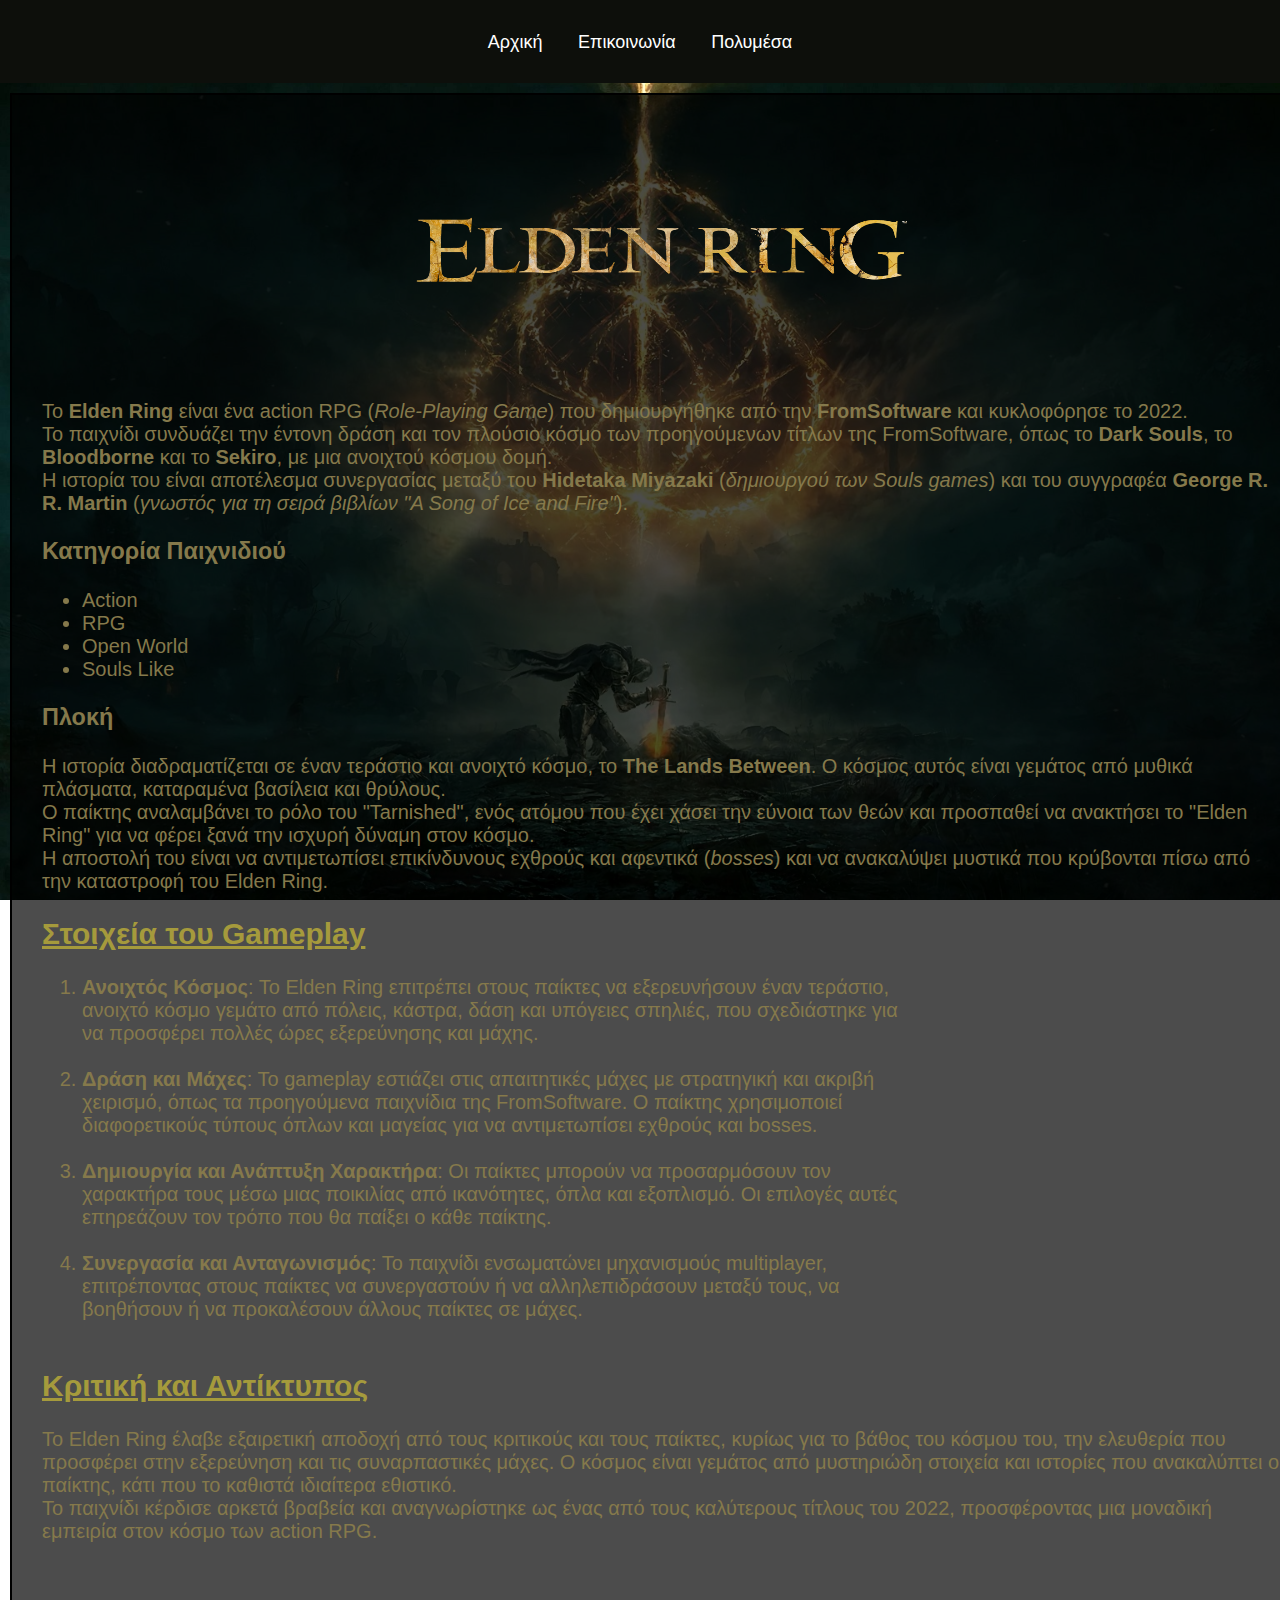
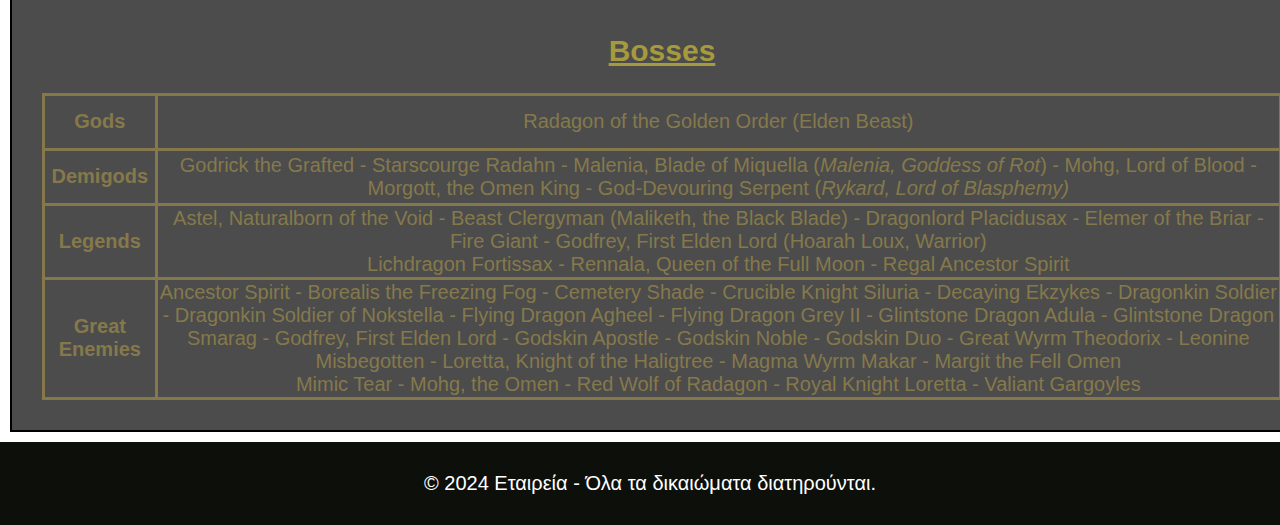
==== askisi-html/index.html @ ab3546a4 "Add files via upload" ====
<!DOCTYPE html>
<html lang="el">
<head>
    <meta charset="UTF-8">
    <meta name="viewport" content="width=device-width, initial-scale=1.0">
    <title>Αρχική Σελίδα</title>
    <link rel="stylesheet" href="style.css">
</head>
<body>

<header>
    <nav>
        <ul>
            <li><a href="index.html">Αρχική</a></li>
            <li><a href="contact.html">Επικοινωνία</a></li>
            <li><a href="multimedia.html">Πολυμέσα</a></li>
        </ul>
    </nav>
</header>

<div class="perigrama">
    <main>
        <section>
            <center><img src="./foto/logo.png" width="500" height="250" alt="Logo"></center>
            <p>Το <strong>Elden Ring</strong> είναι ένα action RPG (<em>Role-Playing Game</em>) που δημιουργήθηκε από την <strong>FromSoftware</strong> και κυκλοφόρησε το 2022.<br>
                Το παιχνίδι συνδυάζει την έντονη δράση και τον πλούσιο κόσμο των προηγούμενων τίτλων της FromSoftware, όπως το <strong>Dark Souls</strong>, το <strong>Bloodborne</strong> και το <strong>Sekiro</strong>, με μια ανοιχτού κόσμου δομή.<br>
                Η ιστορία του είναι αποτέλεσμα συνεργασίας μεταξύ του <strong>Hidetaka Miyazaki</strong> (<em>δημιουργού των Souls games</em>) και του συγγραφέα <strong>George R. R. Martin</strong> (<em>γνωστός για τη σειρά βιβλίων "A Song of Ice and Fire"</em>).</p>
            
            <h3>Κατηγορία Παιχνιδιού</h3>
            <ul>
                <li>Action</li>
                <li>RPG</li>
                <li>Open World</li>
                <li>Souls Like</li>
            </ul>
            
            <h3>Πλοκή</h3>
            <p>Η ιστορία διαδραματίζεται σε έναν τεράστιο και ανοιχτό κόσμο, το <strong>The Lands Between</strong>. Ο κόσμος αυτός είναι γεμάτος από μυθικά πλάσματα, καταραμένα βασίλεια και θρύλους.<br>
                Ο παίκτης αναλαμβάνει το ρόλο του "Tarnished", ενός ατόμου που έχει χάσει την εύνοια των θεών και προσπαθεί να ανακτήσει το "Elden Ring" για να φέρει ξανά την ισχυρή δύναμη στον κόσμο.<br>
                Η αποστολή του είναι να αντιμετωπίσει επικίνδυνους εχθρούς και αφεντικά (<em>bosses</em>) και να ανακαλύψει μυστικά που κρύβονται πίσω από την καταστροφή του Elden Ring.</p>
            
            <h2 class="ipogramisi">Στοιχεία του Gameplay</h2>
            <ol>
                <li><strong>Ανοιχτός Κόσμος</strong>: Το Elden Ring επιτρέπει στους παίκτες να εξερευνήσουν έναν τεράστιο,<br> ανοιχτό κόσμο γεμάτο από πόλεις, κάστρα, δάση και υπόγειες σπηλιές, που σχεδιάστηκε για<br> να προσφέρει πολλές ώρες εξερεύνησης και μάχης.</li><br>
                <li><strong>Δράση και Μάχες</strong>: Το gameplay εστιάζει στις απαιτητικές μάχες με στρατηγική και ακριβή<br> χειρισμό, όπως τα προηγούμενα παιχνίδια της FromSoftware. Ο παίκτης χρησιμοποιεί<br> διαφορετικούς τύπους όπλων και μαγείας για να αντιμετωπίσει εχθρούς και bosses.</li><br>
                <li><strong>Δημιουργία και Ανάπτυξη Χαρακτήρα</strong>: Οι παίκτες μπορούν να προσαρμόσουν τον<br> χαρακτήρα τους μέσω μιας ποικιλίας από ικανότητες, όπλα και εξοπλισμό. Οι επιλογές αυτές<br> επηρεάζουν τον τρόπο που θα παίξει ο κάθε παίκτης.</li><br>
                <li><strong>Συνεργασία και Ανταγωνισμός</strong>: Το παιχνίδι ενσωματώνει μηχανισμούς multiplayer,<br> επιτρέποντας στους παίκτες να συνεργαστούν ή να αλληλεπιδράσουν μεταξύ τους, να<br> βοηθήσουν ή να προκαλέσουν άλλους παίκτες σε μάχες.</li><br>
            </ol>
            
            <h2 class="ipogramisi">Κριτική και Αντίκτυπος</h2>
            <p>Το Elden Ring έλαβε εξαιρετική αποδοχή από τους κριτικούς και τους παίκτες, κυρίως για το βάθος του κόσμου του, την ελευθερία που προσφέρει στην εξερεύνηση και τις συναρπαστικές μάχες. Ο κόσμος είναι γεμάτος από μυστηριώδη στοιχεία και ιστορίες που ανακαλύπτει ο παίκτης, κάτι που το καθιστά ιδιαίτερα εθιστικό.<br>
                Το παιχνίδι κέρδισε αρκετά βραβεία και αναγνωρίστηκε ως ένας από τους καλύτερους τίτλους του 2022, προσφέροντας μια μοναδική εμπειρία στον κόσμο των action RPG.</p>
            <br><br>
            
            <h2 class="ipogramisi"><center>Bosses</center></h2>
            
            <table class="pinakas">
                <tr>
                    <th>Gods</th>
                    <td>Radagon of the Golden Order (Elden Beast)</td>
                </tr>
                <tr>
                    <th>Demigods</th>
                    <td>Godrick the Grafted - Starscourge Radahn - Malenia, Blade of Miquella (<em>Malenia, Goddess of Rot</em>) - Mohg, Lord of Blood - Morgott, the Omen King - God-Devouring Serpent (<em>Rykard, Lord of Blasphemy)</td>
                </tr>
                <tr>
                    <th>Legends</th>
                    <td>Astel, Naturalborn of the Void - Beast Clergyman (Maliketh, the Black Blade) - Dragonlord Placidusax - Elemer of the Briar - Fire Giant - Godfrey, First Elden Lord (Hoarah Loux, Warrior)<br>Lichdragon Fortissax - Rennala, Queen of the Full Moon - Regal Ancestor Spirit</td>
                </tr>
                <tr>
                    <th>Great Enemies</th>
                    <td>Ancestor Spirit - Borealis the Freezing Fog - Cemetery Shade - Crucible Knight Siluria - Decaying Ekzykes - Dragonkin Soldier - Dragonkin Soldier of Nokstella - Flying Dragon Agheel - Flying Dragon Grey II - Glintstone Dragon Adula - Glintstone Dragon Smarag - Godfrey, First Elden Lord - Godskin Apostle - Godskin Noble - Godskin Duo - Great Wyrm Theodorix - Leonine Misbegotten - Loretta, Knight of the Haligtree - Magma Wyrm Makar - Margit the Fell Omen<br>Mimic Tear - Mohg, the Omen - Red Wolf of Radagon - Royal Knight Loretta - Valiant Gargoyles</td>
                </tr>
            </table>
        </section>
    </main>
</div>

<footer>
    <p>&copy; 2024 Εταιρεία - Όλα τα δικαιώματα διατηρούνται.</p>
</footer>

</body>
</html>
---- askisi-html/style.css ----
body {
    background-image: url('./foto/elden.jpg');
    background-attachment: fixed;
    background-size: cover;
    background-position: center center;
    color: rgb(133, 121, 75);
    font-family: Arial, sans-serif;
    font-size: 20px;
    margin: 0;
    padding: 0;
}

header {
    background-color: rgb(13, 15, 11);
    color: white;
    padding: 10px 0;
}

header nav ul {
    list-style-type: none;
    padding: 0;
    text-align: center;
}

header nav ul li {
    display: inline;
    margin: 0 15px;
}

header nav ul li a {
    color: white;
    text-decoration: none;
    font-size: 18px;
}

footer {
    background-color: rgb(13, 15, 11);
    color: white;
    text-align: center;
    padding: 10px;
    bottom: 0;
    width: 100%;
}

main {
    padding: 20px;
}

form {
    max-width: 600px;
    margin: 0 auto;
}

form label {
    display: block;
    margin: 10px 0;
}

form input,
form textarea {
    width: 100%;
    padding: 10px;
    margin-bottom: 10px;
    border: 2px solid #fa0606;
    background-color: #000000;
    color: #fffbfb;
}

form button {
    padding: 10px 20px;
    background-color: rgb(133, 121, 75);
    color: white;
    border: none;
    cursor: pointer;
}

form button:hover {
    background-color: red;
}

.pinakas,
.pinakas th,
.pinakas td {
    border: 3px solid rgb(133, 121, 75);
    border-collapse: collapse;
    text-align: center;
    height: 50px;
}

.perigrama {
    border-collapse: collapse;
    width: 100%;
    padding: 10px;
    margin: 10px;
    border: 2px solid rgba(0, 0, 0, 1);
    background-color: rgba(0, 0, 0, 0.7);
}

.ipogramisi {
    text-decoration: underline;
    color: rgb(165, 154, 60);
}

.ikones {
    width: 720px;
    height: 480px;
}

.koumpaki {
    content: '';
    width: 20px;
    height: 20px;
    border: 2px solid rgb(133, 121, 75);
    border-radius: 50%;
    display: inline-block;
    vertical-align: middle;
    margin-right: 10px;
    background-color: white;
}
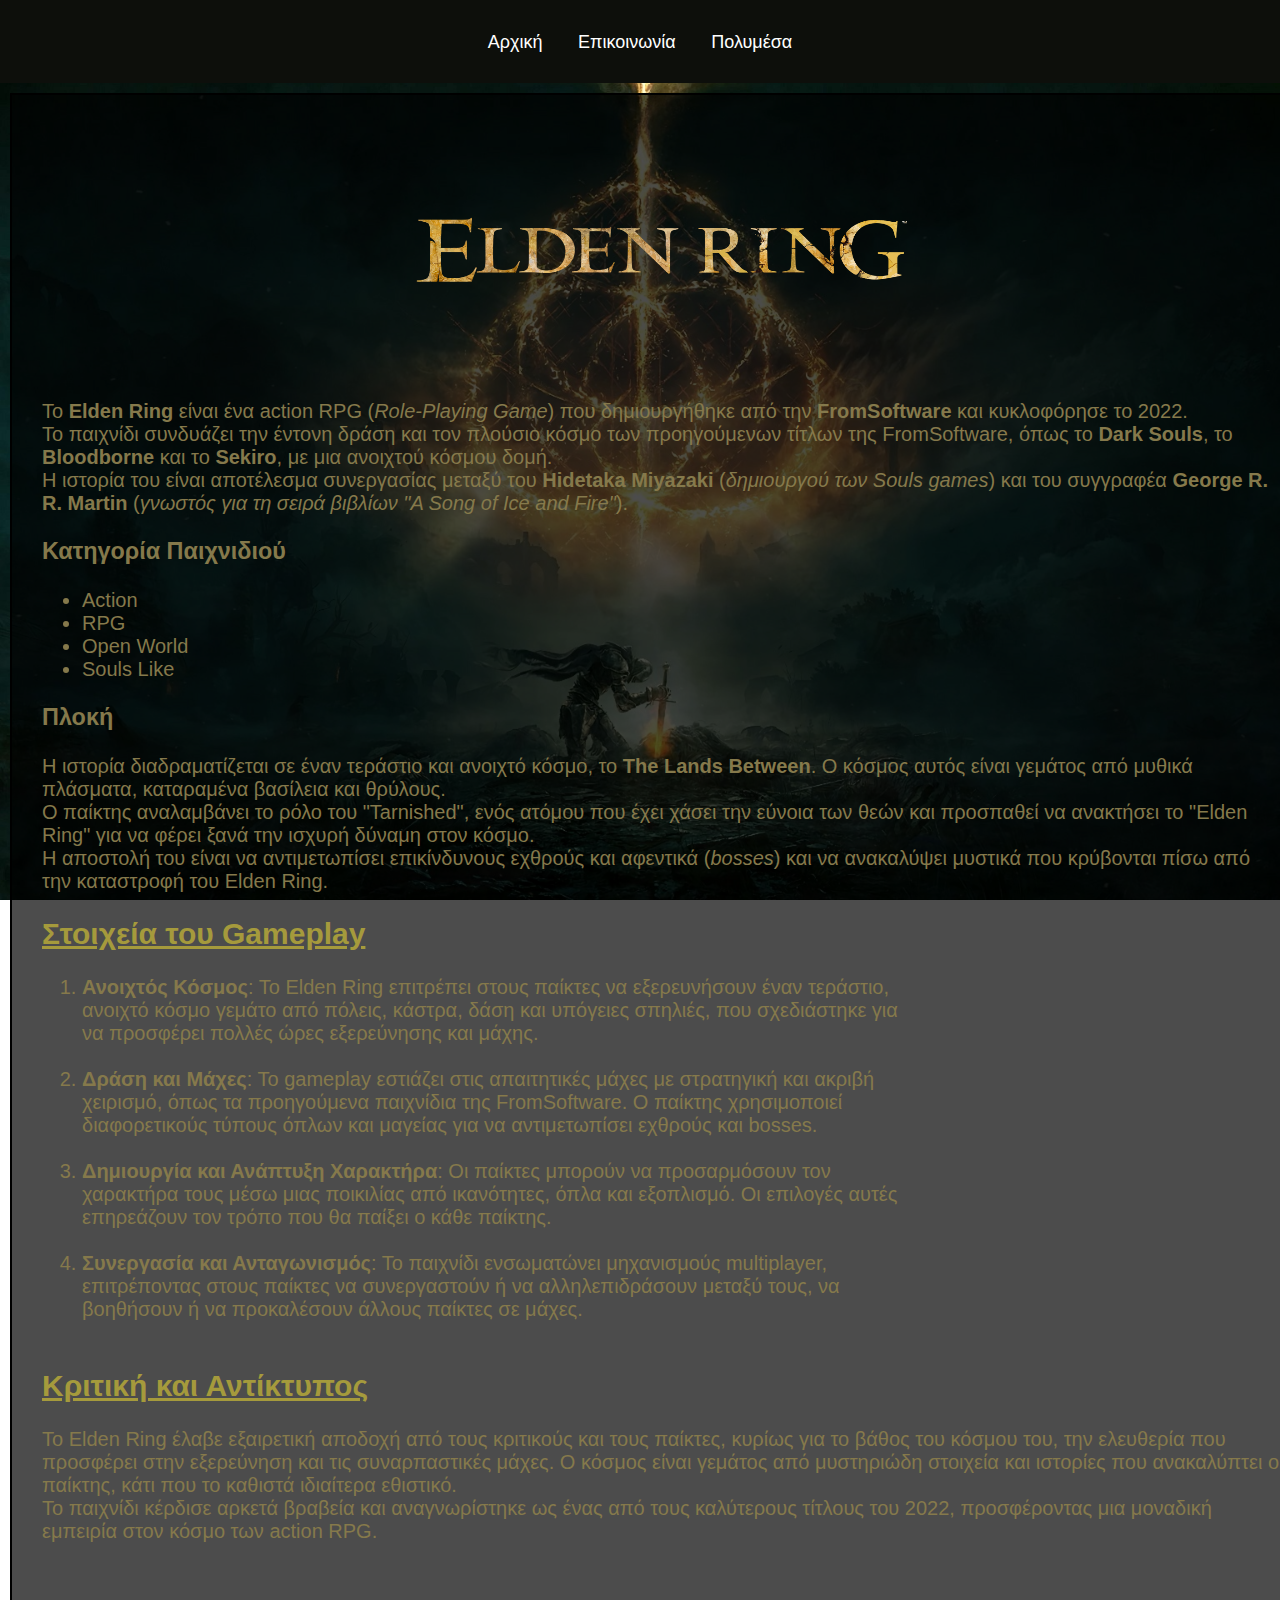
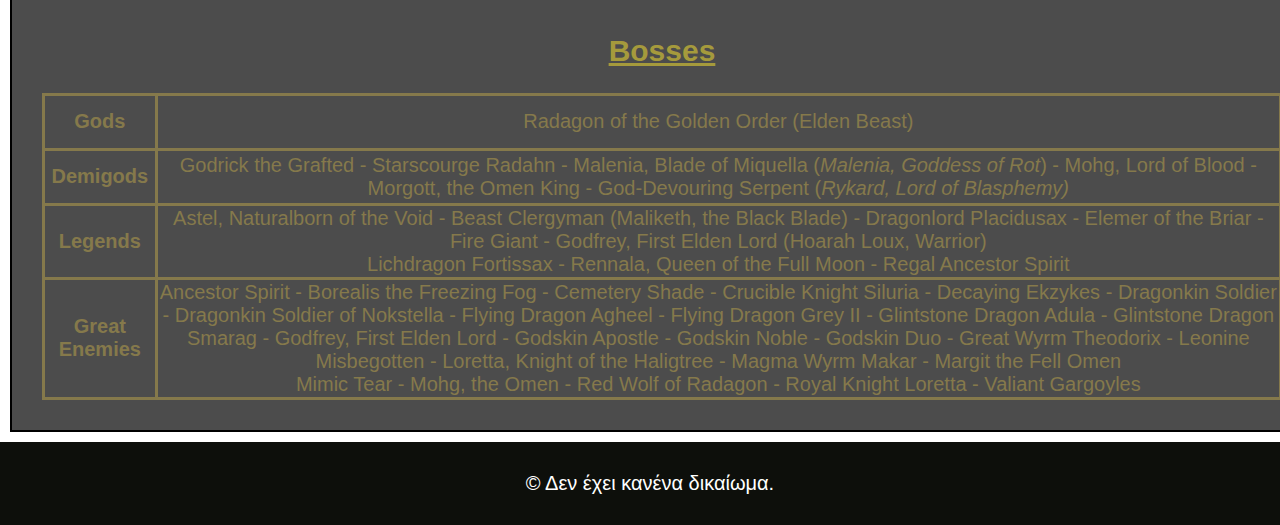
==== commit 5089a9bb: "Add files via upload" ====
--- a/askisi-html/index.html
+++ b/askisi-html/index.html
@@ -77,7 +77,7 @@
 </div>
 
 <footer>
-    <p>&copy; 2024 Εταιρεία - Όλα τα δικαιώματα διατηρούνται.</p>
+    <p>&copy; Δεν έχει κανένα δικαίωμα.</p>
 </footer>
 
 </body>
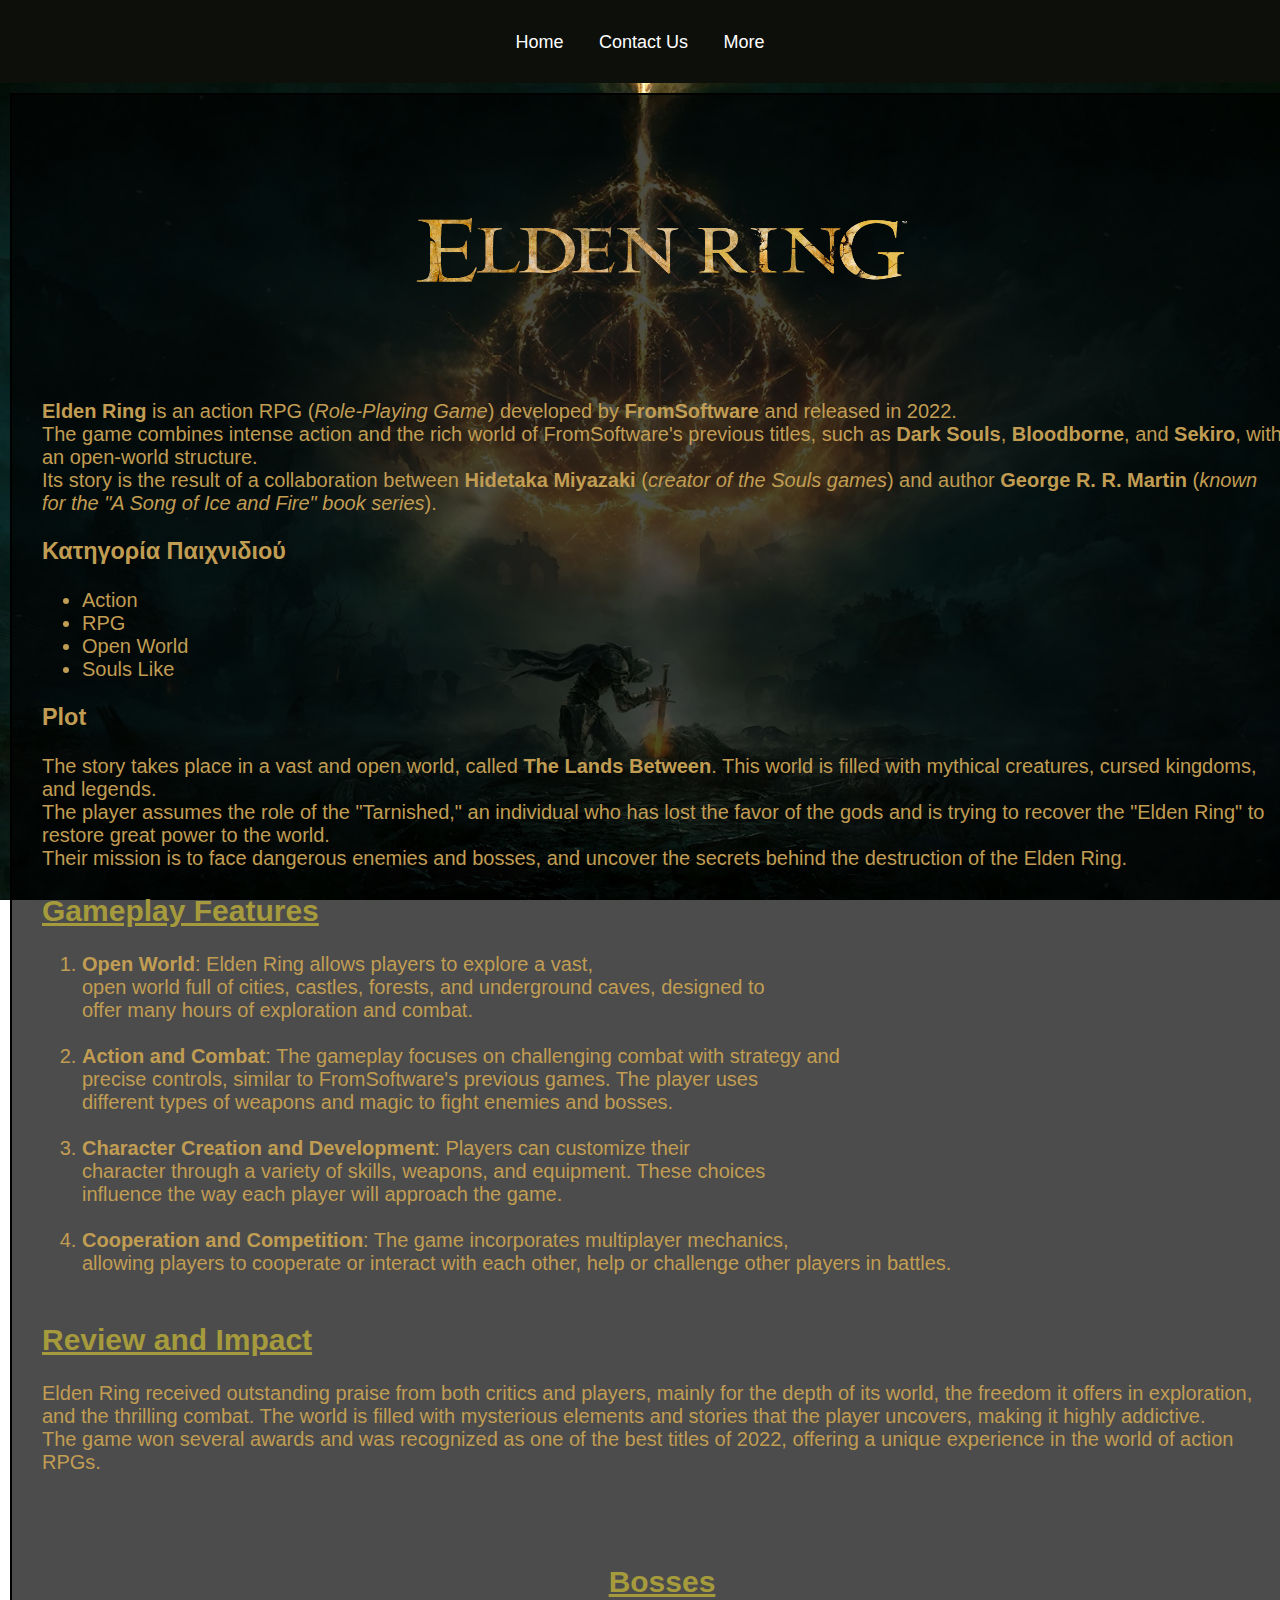
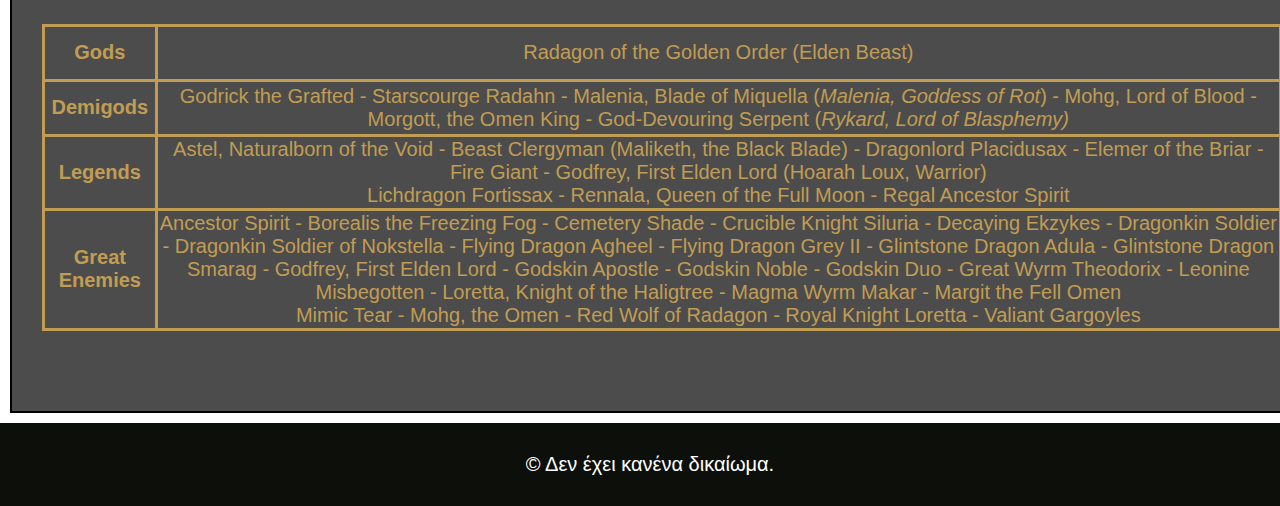
==== commit d01c7567: "Add files via upload" ====
--- a/askisi-html/index.html
+++ b/askisi-html/index.html
@@ -1,84 +1,128 @@
 <!DOCTYPE html>
 <html lang="el">
+
 <head>
     <meta charset="UTF-8">
     <meta name="viewport" content="width=device-width, initial-scale=1.0">
     <title>Αρχική Σελίδα</title>
     <link rel="stylesheet" href="style.css">
+    <link rel="icon" href="./foto/icon.png" type="image/png">
+    <title>Elden ring</title>
 </head>
+
 <body>
 
-<header>
-    <nav>
-        <ul>
-            <li><a href="index.html">Αρχική</a></li>
-            <li><a href="contact.html">Επικοινωνία</a></li>
-            <li><a href="multimedia.html">Πολυμέσα</a></li>
-        </ul>
-    </nav>
-</header>
+    <header>
+        <nav>
+            <ul>
+                <li><a href="index.html">Home</a></li>
+                <li><a href="contact.html">Contact Us</a></li>
+                <li><a href="multimedia.html">More</a></li>
+            </ul>
+        </nav>
+    </header>
 
-<div class="perigrama">
-    <main>
-        <section>
-            <center><img src="./foto/logo.png" width="500" height="250" alt="Logo"></center>
-            <p>Το <strong>Elden Ring</strong> είναι ένα action RPG (<em>Role-Playing Game</em>) που δημιουργήθηκε από την <strong>FromSoftware</strong> και κυκλοφόρησε το 2022.<br>
-                Το παιχνίδι συνδυάζει την έντονη δράση και τον πλούσιο κόσμο των προηγούμενων τίτλων της FromSoftware, όπως το <strong>Dark Souls</strong>, το <strong>Bloodborne</strong> και το <strong>Sekiro</strong>, με μια ανοιχτού κόσμου δομή.<br>
-                Η ιστορία του είναι αποτέλεσμα συνεργασίας μεταξύ του <strong>Hidetaka Miyazaki</strong> (<em>δημιουργού των Souls games</em>) και του συγγραφέα <strong>George R. R. Martin</strong> (<em>γνωστός για τη σειρά βιβλίων "A Song of Ice and Fire"</em>).</p>
-            
-            <h3>Κατηγορία Παιχνιδιού</h3>
-            <ul>
-                <li>Action</li>
-                <li>RPG</li>
-                <li>Open World</li>
-                <li>Souls Like</li>
-            </ul>
-            
-            <h3>Πλοκή</h3>
-            <p>Η ιστορία διαδραματίζεται σε έναν τεράστιο και ανοιχτό κόσμο, το <strong>The Lands Between</strong>. Ο κόσμος αυτός είναι γεμάτος από μυθικά πλάσματα, καταραμένα βασίλεια και θρύλους.<br>
-                Ο παίκτης αναλαμβάνει το ρόλο του "Tarnished", ενός ατόμου που έχει χάσει την εύνοια των θεών και προσπαθεί να ανακτήσει το "Elden Ring" για να φέρει ξανά την ισχυρή δύναμη στον κόσμο.<br>
-                Η αποστολή του είναι να αντιμετωπίσει επικίνδυνους εχθρούς και αφεντικά (<em>bosses</em>) και να ανακαλύψει μυστικά που κρύβονται πίσω από την καταστροφή του Elden Ring.</p>
-            
-            <h2 class="ipogramisi">Στοιχεία του Gameplay</h2>
-            <ol>
-                <li><strong>Ανοιχτός Κόσμος</strong>: Το Elden Ring επιτρέπει στους παίκτες να εξερευνήσουν έναν τεράστιο,<br> ανοιχτό κόσμο γεμάτο από πόλεις, κάστρα, δάση και υπόγειες σπηλιές, που σχεδιάστηκε για<br> να προσφέρει πολλές ώρες εξερεύνησης και μάχης.</li><br>
-                <li><strong>Δράση και Μάχες</strong>: Το gameplay εστιάζει στις απαιτητικές μάχες με στρατηγική και ακριβή<br> χειρισμό, όπως τα προηγούμενα παιχνίδια της FromSoftware. Ο παίκτης χρησιμοποιεί<br> διαφορετικούς τύπους όπλων και μαγείας για να αντιμετωπίσει εχθρούς και bosses.</li><br>
-                <li><strong>Δημιουργία και Ανάπτυξη Χαρακτήρα</strong>: Οι παίκτες μπορούν να προσαρμόσουν τον<br> χαρακτήρα τους μέσω μιας ποικιλίας από ικανότητες, όπλα και εξοπλισμό. Οι επιλογές αυτές<br> επηρεάζουν τον τρόπο που θα παίξει ο κάθε παίκτης.</li><br>
-                <li><strong>Συνεργασία και Ανταγωνισμός</strong>: Το παιχνίδι ενσωματώνει μηχανισμούς multiplayer,<br> επιτρέποντας στους παίκτες να συνεργαστούν ή να αλληλεπιδράσουν μεταξύ τους, να<br> βοηθήσουν ή να προκαλέσουν άλλους παίκτες σε μάχες.</li><br>
-            </ol>
-            
-            <h2 class="ipogramisi">Κριτική και Αντίκτυπος</h2>
-            <p>Το Elden Ring έλαβε εξαιρετική αποδοχή από τους κριτικούς και τους παίκτες, κυρίως για το βάθος του κόσμου του, την ελευθερία που προσφέρει στην εξερεύνηση και τις συναρπαστικές μάχες. Ο κόσμος είναι γεμάτος από μυστηριώδη στοιχεία και ιστορίες που ανακαλύπτει ο παίκτης, κάτι που το καθιστά ιδιαίτερα εθιστικό.<br>
-                Το παιχνίδι κέρδισε αρκετά βραβεία και αναγνωρίστηκε ως ένας από τους καλύτερους τίτλους του 2022, προσφέροντας μια μοναδική εμπειρία στον κόσμο των action RPG.</p>
-            <br><br>
-            
-            <h2 class="ipogramisi"><center>Bosses</center></h2>
-            
-            <table class="pinakas">
-                <tr>
-                    <th>Gods</th>
-                    <td>Radagon of the Golden Order (Elden Beast)</td>
-                </tr>
-                <tr>
-                    <th>Demigods</th>
-                    <td>Godrick the Grafted - Starscourge Radahn - Malenia, Blade of Miquella (<em>Malenia, Goddess of Rot</em>) - Mohg, Lord of Blood - Morgott, the Omen King - God-Devouring Serpent (<em>Rykard, Lord of Blasphemy)</td>
-                </tr>
-                <tr>
-                    <th>Legends</th>
-                    <td>Astel, Naturalborn of the Void - Beast Clergyman (Maliketh, the Black Blade) - Dragonlord Placidusax - Elemer of the Briar - Fire Giant - Godfrey, First Elden Lord (Hoarah Loux, Warrior)<br>Lichdragon Fortissax - Rennala, Queen of the Full Moon - Regal Ancestor Spirit</td>
-                </tr>
-                <tr>
-                    <th>Great Enemies</th>
-                    <td>Ancestor Spirit - Borealis the Freezing Fog - Cemetery Shade - Crucible Knight Siluria - Decaying Ekzykes - Dragonkin Soldier - Dragonkin Soldier of Nokstella - Flying Dragon Agheel - Flying Dragon Grey II - Glintstone Dragon Adula - Glintstone Dragon Smarag - Godfrey, First Elden Lord - Godskin Apostle - Godskin Noble - Godskin Duo - Great Wyrm Theodorix - Leonine Misbegotten - Loretta, Knight of the Haligtree - Magma Wyrm Makar - Margit the Fell Omen<br>Mimic Tear - Mohg, the Omen - Red Wolf of Radagon - Royal Knight Loretta - Valiant Gargoyles</td>
-                </tr>
-            </table>
-        </section>
-    </main>
-</div>
+    <div class="perigrama">
+        <main>
+            <section>
+                <center><img src="./foto/logo.png" width="500" height="250" alt="Logo"></center>
 
-<footer>
-    <p>&copy; Δεν έχει κανένα δικαίωμα.</p>
-</footer>
+                <p><strong>Elden Ring</strong> is an action RPG (<em>Role-Playing Game</em>) developed by
+                    <strong>FromSoftware</strong> and released in 2022.<br>
+                    The game combines intense action and the rich world of FromSoftware's previous titles, such as
+                    <strong>Dark Souls</strong>, <strong>Bloodborne</strong>, and <strong>Sekiro</strong>, with an
+                    open-world structure.<br>
+                    Its story is the result of a collaboration between <strong>Hidetaka Miyazaki</strong> (<em>creator
+                        of the Souls games</em>) and author <strong>George R. R. Martin</strong> (<em>known for the "A
+                        Song of Ice and Fire" book series</em>).
+                </p>
+                <h3>Κατηγορία Παιχνιδιού</h3>
+                <ul>
+                    <li>Action</li>
+                    <li>RPG</li>
+                    <li>Open World</li>
+                    <li>Souls Like</li>
+                </ul>
+
+
+
+                <h3>Plot</h3>
+                <p>The story takes place in a vast and open world, called <strong>The Lands Between</strong>.
+                    This world is filled with mythical creatures, cursed kingdoms, and legends.<br>
+                    The player assumes the role of the "Tarnished," an individual who has lost the favor of the gods and
+                    is trying to recover the "Elden Ring" to restore great power to the world.<br>
+                    Their mission is to face dangerous enemies and bosses, and uncover the secrets behind the
+                    destruction of the Elden Ring.</p>
+
+
+
+                <h2 class="ipogramisi">Gameplay Features</h2>
+                <ol>
+                    <li><strong>Open World</strong>: Elden Ring allows players to explore a vast, <br> open world full
+                        of cities, castles, forests, and underground caves, designed to <br> offer many hours of
+                        exploration and combat.</li><br>
+                    <li><strong>Action and Combat</strong>: The gameplay focuses on challenging combat with strategy and
+                        <br> precise controls, similar to FromSoftware's previous games. The player uses <br> different
+                        types of weapons and magic to fight enemies and bosses.</li><br>
+                    <li><strong>Character Creation and Development</strong>: Players can customize their <br> character
+                        through a variety of skills, weapons, and equipment. These choices <br> influence the way each
+                        player will approach the game.</li><br>
+                    <li><strong>Cooperation and Competition</strong>: The game incorporates multiplayer mechanics, <br>
+                        allowing players to cooperate or interact with each other, help or challenge other players in
+                        battles.</li><br>
+                </ol>
+
+
+
+                <h2 class="ipogramisi">Review and Impact</h2>
+                <p>Elden Ring received outstanding praise from both critics and players, mainly for the depth of its
+                    world, the freedom it offers in exploration, and the thrilling combat. The world is filled with
+                    mysterious elements and stories that the player uncovers, making it highly addictive.<br>
+                    The game won several awards and was recognized as one of the best titles of 2022, offering a unique
+                    experience in the world of action RPGs.</p>
+                <br><br>
+
+                <h2 class="ipogramisi">
+                    <center>Bosses</center>
+                </h2>
+
+                <table class="pinakas">
+                    <tr>
+                        <th>Gods</th>
+                        <td>Radagon of the Golden Order (Elden Beast)</td>
+                    </tr>
+                    <tr>
+                        <th>Demigods</th>
+                        <td>Godrick the Grafted - Starscourge Radahn - Malenia, Blade of Miquella (<em>Malenia, Goddess
+                                of Rot</em>) - Mohg, Lord of Blood - Morgott, the Omen King - God-Devouring Serpent
+                            (<em>Rykard, Lord of Blasphemy)</td>
+                    </tr>
+                    <tr>
+                        <th>Legends</th>
+                        <td>Astel, Naturalborn of the Void - Beast Clergyman (Maliketh, the Black Blade) - Dragonlord
+                            Placidusax - Elemer of the Briar - Fire Giant - Godfrey, First Elden Lord (Hoarah Loux,
+                            Warrior)<br>Lichdragon Fortissax - Rennala, Queen of the Full Moon - Regal Ancestor Spirit
+                        </td>
+                    </tr>
+                    <tr>
+                        <th>Great Enemies</th>
+                        <td>Ancestor Spirit - Borealis the Freezing Fog - Cemetery Shade - Crucible Knight Siluria -
+                            Decaying Ekzykes - Dragonkin Soldier - Dragonkin Soldier of Nokstella - Flying Dragon Agheel
+                            - Flying Dragon Grey II - Glintstone Dragon Adula - Glintstone Dragon Smarag - Godfrey,
+                            First Elden Lord - Godskin Apostle - Godskin Noble - Godskin Duo - Great Wyrm Theodorix -
+                            Leonine Misbegotten - Loretta, Knight of the Haligtree - Magma Wyrm Makar - Margit the Fell
+                            Omen<br>Mimic Tear - Mohg, the Omen - Red Wolf of Radagon - Royal Knight Loretta - Valiant
+                            Gargoyles</td>
+                    </tr>
+                </table>
+            </section>
+        </main>
+    </div>
+
+    <footer>
+        <p>&copy; Δεν έχει κανένα δικαίωμα.</p>
+    </footer>
 
 </body>
-</html>
+
+</html>--- a/askisi-html/style.css
+++ b/askisi-html/style.css
@@ -3,7 +3,7 @@
     background-attachment: fixed;
     background-size: cover;
     background-position: center center;
-    color: rgb(133, 121, 75);
+    color: #c19d53;
     font-family: Arial, sans-serif;
     font-size: 20px;
     margin: 0;
@@ -67,11 +67,13 @@
 }
 
 form button {
-    padding: 10px 20px;
+    padding: 20px 40px;
     background-color: rgb(133, 121, 75);
     color: white;
     border: none;
     cursor: pointer;
+    font-size: 20px;
+
 }
 
 form button:hover {
@@ -81,7 +83,7 @@
 .pinakas,
 .pinakas th,
 .pinakas td {
-    border: 3px solid rgb(133, 121, 75);
+    border: 3px solid #c19d53;
     border-collapse: collapse;
     text-align: center;
     height: 50px;
@@ -94,6 +96,7 @@
     margin: 10px;
     border: 2px solid rgba(0, 0, 0, 1);
     background-color: rgba(0, 0, 0, 0.7);
+    padding-bottom: 60px;
 }
 
 .ipogramisi {
@@ -101,10 +104,6 @@
     color: rgb(165, 154, 60);
 }
 
-.ikones {
-    width: 720px;
-    height: 480px;
-}
 
 .koumpaki {
     content: '';
@@ -118,4 +117,47 @@
     background-color: white;
 }
 
+#fotografies {
+    display: grid;
 
+    grid-template-columns: 1fr 1fr; 
+    grid-template-rows: auto auto auto; 
+    
+}
+
+.gridelement {
+    width: 100%;
+    height: 100%;
+    color: white;
+    
+}
+
+
+
+
+
+.temp-grid{
+    display: grid;
+    grid-template: 350px 350px 350px / 1fr 1fr;
+}
+
+
+#hide{
+    visibility: hidden;
+}
+#ikona1, #ikona3{
+    display: flex;
+    justify-content: center; /* Centers horizontally */
+    align-items: center;
+}
+.titloi{
+    background-color: #c19d53;
+    padding: 10px;
+    width:600px;    
+
+}
+#titlos2{
+    background-color: #c19d53;
+    padding: 10px;
+    width:800px;
+}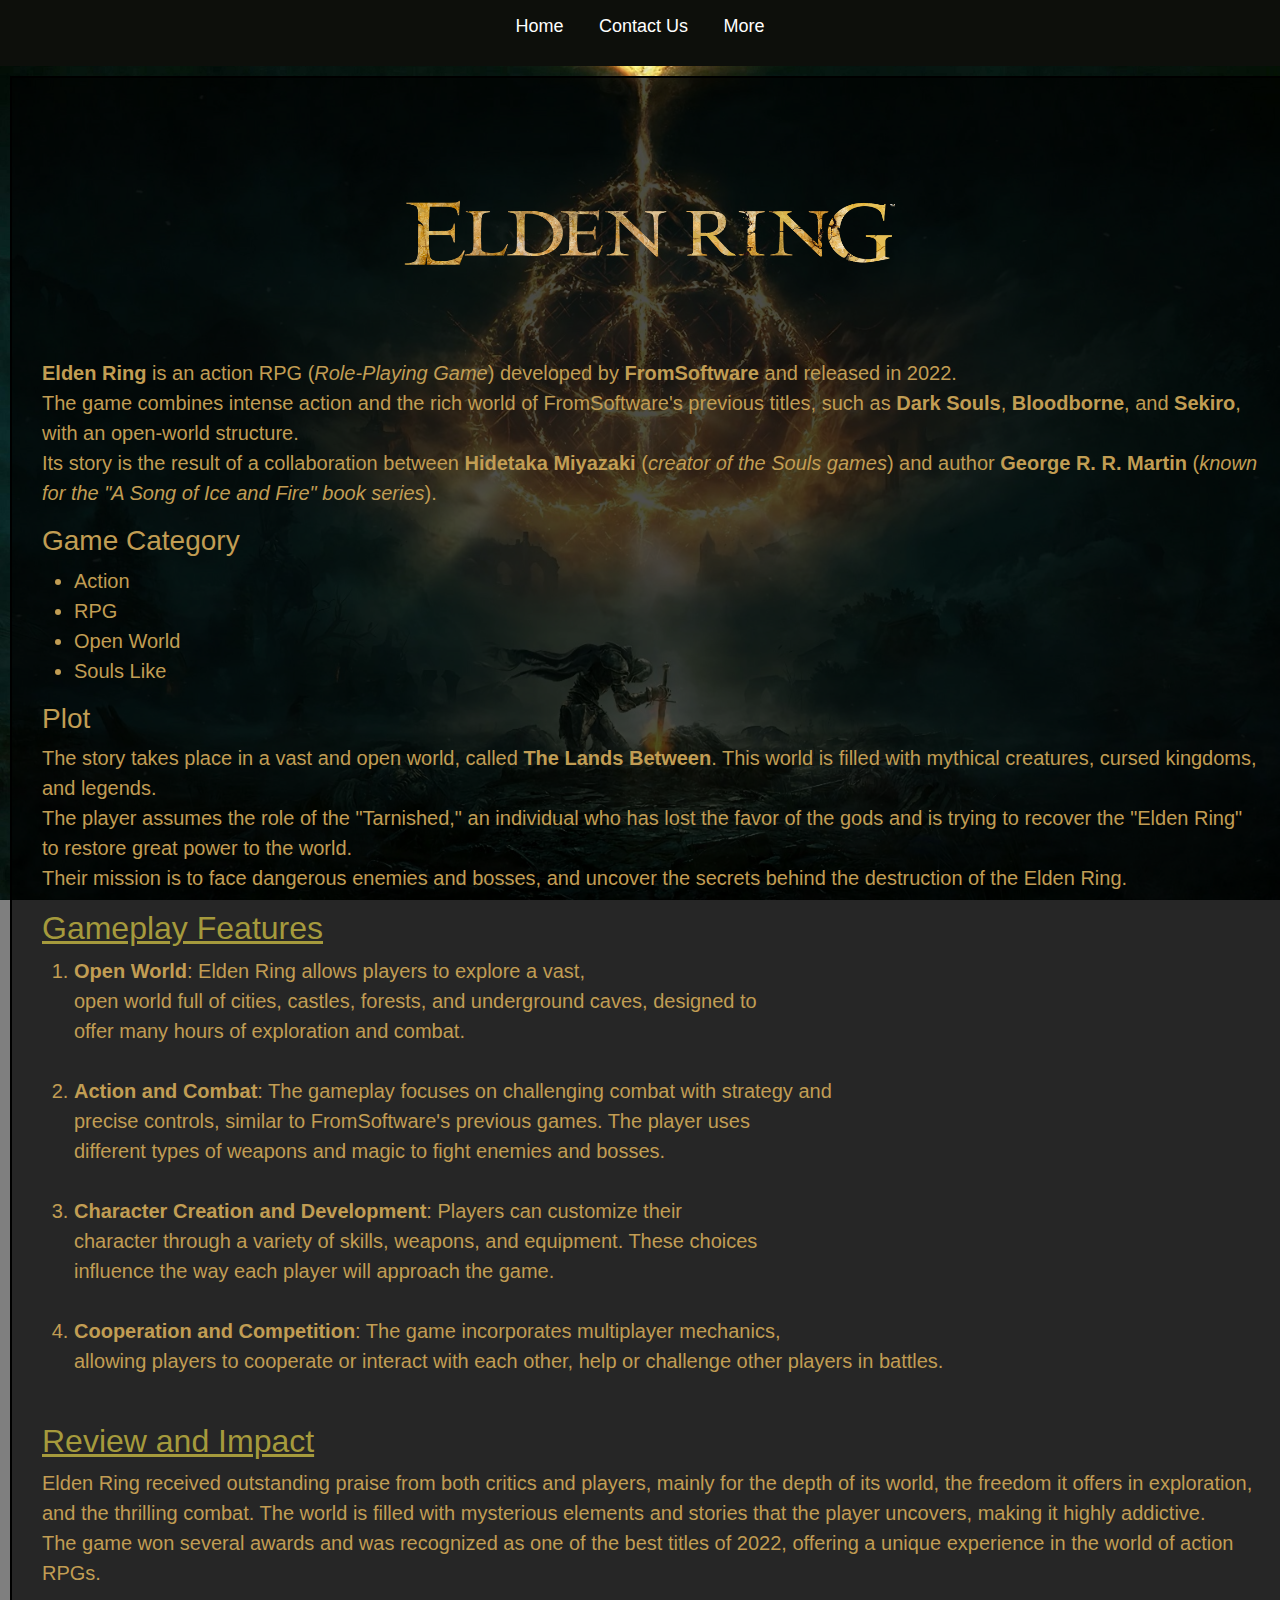
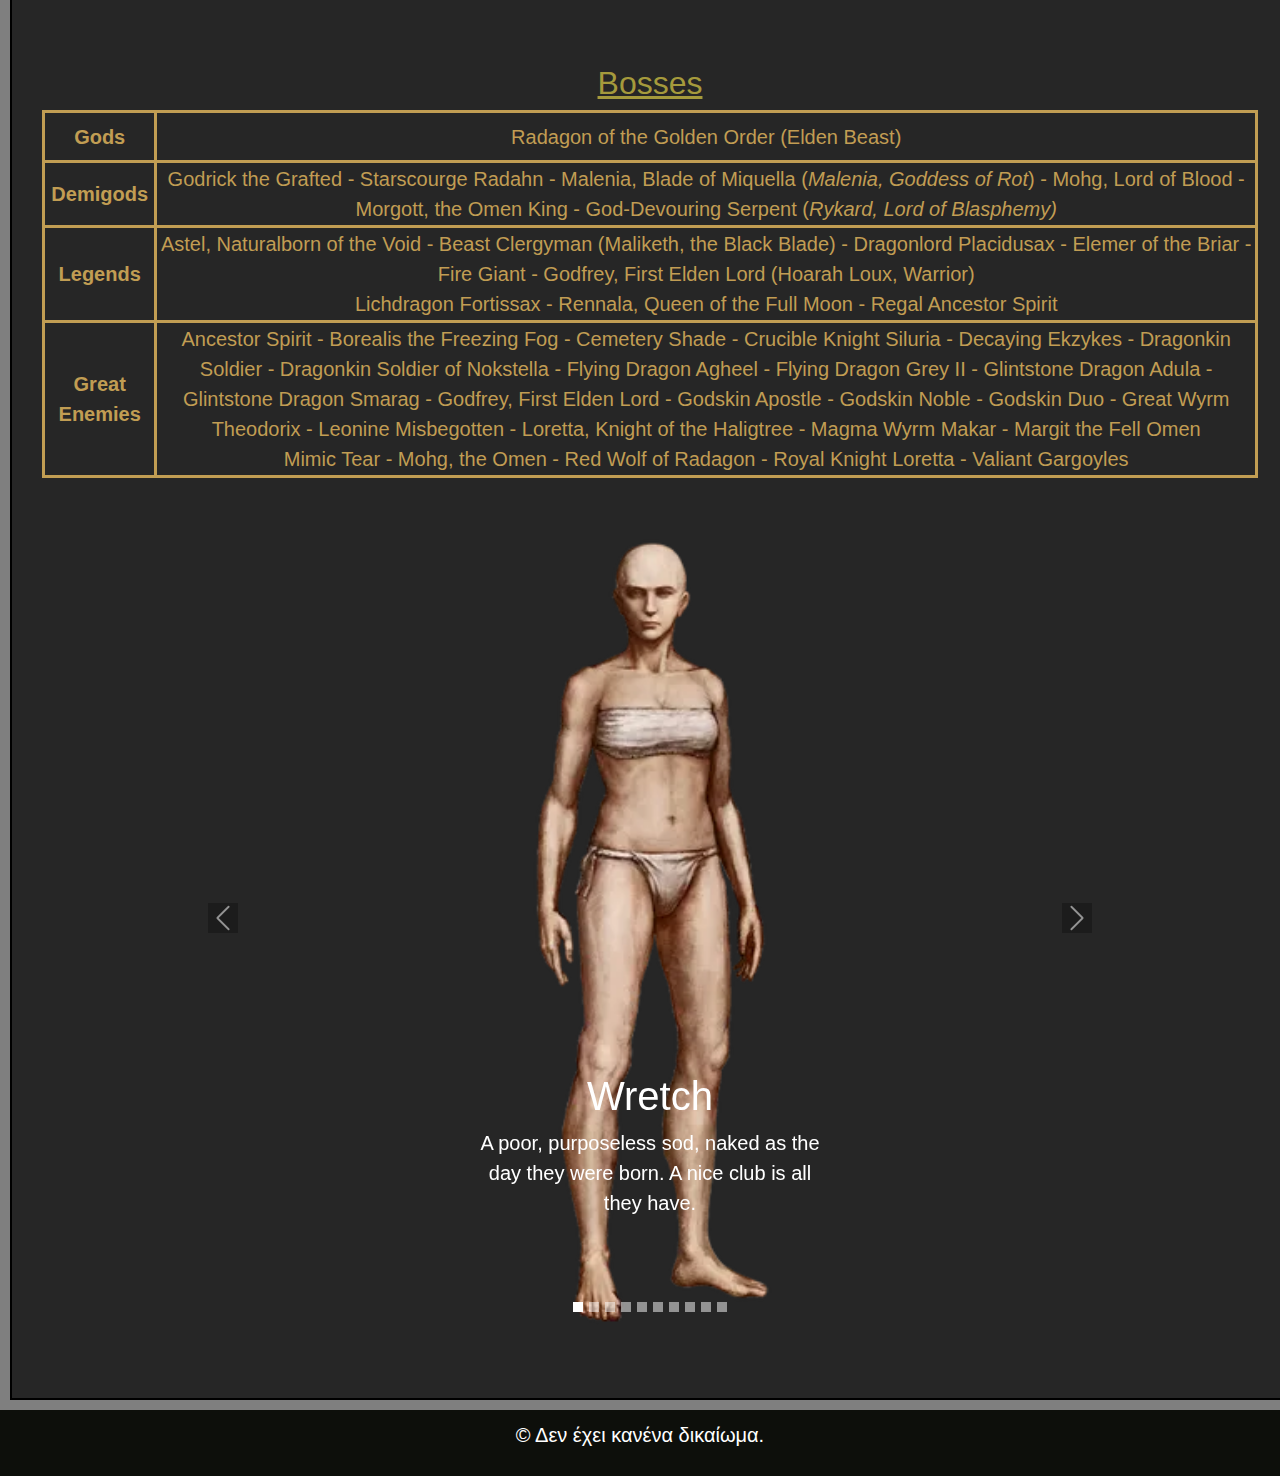
==== commit 9d77d2b1: "Add files via upload" ====
--- a/askisi-html/index.html
+++ b/askisi-html/index.html
@@ -1,10 +1,12 @@
 <!DOCTYPE html>
-<html lang="el">
+<html lang="en">
 
 <head>
     <meta charset="UTF-8">
     <meta name="viewport" content="width=device-width, initial-scale=1.0">
     <title>Αρχική Σελίδα</title>
+    <link href="https://cdn.jsdelivr.net/npm/bootstrap@5.3.3/dist/css/bootstrap.min.css" rel="stylesheet"
+        integrity="sha384-QWTKZyjpPEjISv5WaRU9OFeRpok6YctnYmDr5pNlyT2bRjXh0JMhjY6hW+ALEwIH" crossorigin="anonymous">
     <link rel="stylesheet" href="style.css">
     <link rel="icon" href="./foto/icon.png" type="image/png">
     <title>Elden ring</title>
@@ -21,7 +23,6 @@
             </ul>
         </nav>
     </header>
-
     <div class="perigrama">
         <main>
             <section>
@@ -36,7 +37,7 @@
                         of the Souls games</em>) and author <strong>George R. R. Martin</strong> (<em>known for the "A
                         Song of Ice and Fire" book series</em>).
                 </p>
-                <h3>Κατηγορία Παιχνιδιού</h3>
+                <h3>Game Category</h3>
                 <ul>
                     <li>Action</li>
                     <li>RPG</li>
@@ -63,7 +64,8 @@
                         exploration and combat.</li><br>
                     <li><strong>Action and Combat</strong>: The gameplay focuses on challenging combat with strategy and
                         <br> precise controls, similar to FromSoftware's previous games. The player uses <br> different
-                        types of weapons and magic to fight enemies and bosses.</li><br>
+                        types of weapons and magic to fight enemies and bosses.
+                    </li><br>
                     <li><strong>Character Creation and Development</strong>: Players can customize their <br> character
                         through a variety of skills, weapons, and equipment. These choices <br> influence the way each
                         player will approach the game.</li><br>
@@ -117,12 +119,128 @@
                 </table>
             </section>
         </main>
+
+        <div id="carouselExampleCaptions" class="carousel slide">
+            <div class="carousel-indicators">
+                <button type="button" data-bs-target="#carouselExampleCaptions" data-bs-slide-to="0" class="active"
+                    aria-current="true" aria-label="Slide 1"></button>
+                <button type="button" data-bs-target="#carouselExampleCaptions" data-bs-slide-to="1"
+                    aria-label="Slide 2"></button>
+                <button type="button" data-bs-target="#carouselExampleCaptions" data-bs-slide-to="2"
+                    aria-label="Slide 3"></button>
+                <button type="button" data-bs-target="#carouselExampleCaptions" data-bs-slide-to="3"
+                    aria-label="Slide 4"></button>
+                <button type="button" data-bs-target="#carouselExampleCaptions" data-bs-slide-to="4"
+                    aria-label="Slide 5"></button>
+                <button type="button" data-bs-target="#carouselExampleCaptions" data-bs-slide-to="5"
+                    aria-label="Slide 6"></button>
+                <button type="button" data-bs-target="#carouselExampleCaptions" data-bs-slide-to="6"
+                    aria-label="Slide 7"></button>
+                <button type="button" data-bs-target="#carouselExampleCaptions" data-bs-slide-to="7"
+                    aria-label="Slide 8"></button>
+                <button type="button" data-bs-target="#carouselExampleCaptions" data-bs-slide-to="8"
+                    aria-label="Slide 9"></button>
+                <button type="button" data-bs-target="#carouselExampleCaptions" data-bs-slide-to="9"
+                    aria-label="Slide 10"></button>
+            </div>
+            <div class="carousel-inner">
+                <div class="carousel-item active">
+                    <img src="./foto/wretch.png" class="d-block w-100" alt="Wretch">
+                    <div class="carousel-caption d-none d-md-block">
+                        <h1>Wretch</h1>
+                        <p>A poor, purposeless sod, naked as the day they were born. A nice club is all they have.</p>
+                    </div>
+                </div>
+                <div class="carousel-item">
+                    <img src="./foto/prophet.png" class="d-block w-100" alt="Prophet">
+                    <div class="carousel-caption d-none d-md-block">
+                        <h1>Prophet</h1>
+                        <p>A seer ostracized for inauspicious prophecies. Well-versed in healing incantations.</p>
+                    </div>
+                </div>
+                <div class="carousel-item">
+                    <img src="./foto/confessor.png" class="d-block w-100" alt="Confessor">
+                    <div class="carousel-caption d-none d-md-block">
+                        <h1>Confessor</h1>
+                        <p>A church spy adept at covert operations. Equally adept with a sword as they are with their
+                            incantations.</p>
+                    </div>
+                </div>
+                <div class="carousel-item">
+                    <img src="./foto/astrologer.png" class="d-block w-100" alt="Astrologer">
+                    <div class="carousel-caption d-none d-md-block">
+                        <h1>Astrologer</h1>
+                        <p>A scholar who reads fate in the stars. Heir to the school of glintstone sorcery.</p>
+                    </div>
+                </div>
+                <div class="carousel-item">
+                    <img src="./foto/bandit.png" class="d-block w-100" alt="Bandit">
+                    <div class="carousel-caption d-none d-md-block">
+                        <h1>Bandit</h1>
+                        <p>A dangerous bandit who strikes for weak points. Excels at ranged combat with bows.</p>
+                    </div>
+                </div>
+                <div class="carousel-item">
+                    <img src="./foto/prisoner.png" class="d-block w-100" alt="Prisoner">
+                    <div class="carousel-caption d-none d-md-block">
+                        <h1>Prisoner</h1>
+                        <p>A prisoner bound in an iron mask. Studied in glinstone sorcery, having lived among the elite
+                            prior to sentencing.</p>
+                    </div>
+                </div>
+                <div class="carousel-item">
+                    <img src="./foto/vagabond.png" class="d-block w-100" alt="Vagabond">
+                    <div class="carousel-caption d-none d-md-block">
+                        <h1>Vagabond</h1>
+                        <p>A knight exiled from their homeland to wander. A solid, armor-clad origin.</p>
+                    </div>
+                </div>
+                <div class="carousel-item">
+                    <img src="./foto/warrior.png" class="d-block w-100" alt="Warrior">
+                    <div class="carousel-caption d-none d-md-block">
+                        <h1>Warrior</h1>
+                        <p>A nomad warrior who fights wielding two blades at once. An origin of exceptional technique.
+                        </p>
+                    </div>
+                </div>
+                <div class="carousel-item">
+                    <img src="./foto/hero.png" class="d-block w-100" alt="Hero">
+                    <div class="carousel-caption d-none d-md-block">
+                        <h1>Hero</h1>
+                        <p>A stalwart hero, at home with a battleaxe, descended from a badlands chieftain.</p>
+                    </div>
+                </div>
+                <div class="carousel-item">
+                    <img src="./foto/samourai.png" class="d-block w-100" alt="Samurai">
+                    <div class="carousel-caption d-none d-md-block">
+                        <h1>Samurai</h1>
+                        <p>A capable fighter from the distant Land of Reeds. Handy with katana and longbows.</p>
+                    </div>
+                </div>
+            </div>
+            <button class="carousel-control-prev" type="button" data-bs-target="#carouselExampleCaptions"
+                data-bs-slide="prev">
+                <span class="carousel-control-prev-icon" aria-hidden="true"></span>
+                <span class="visually-hidden">Previous</span>
+            </button>
+            <button class="carousel-control-next" type="button" data-bs-target="#carouselExampleCaptions"
+                data-bs-slide="next">
+                <span class="carousel-control-next-icon" aria-hidden="true"></span>
+                <span class="visually-hidden">Next</span>
+            </button>
+        </div>
+
+
+
+
+
     </div>
-
     <footer>
         <p>&copy; Δεν έχει κανένα δικαίωμα.</p>
     </footer>
-
+    <script src="https://cdn.jsdelivr.net/npm/bootstrap@5.3.3/dist/js/bootstrap.bundle.min.js"
+        integrity="sha384-YvpcrYf0tY3lHB60NNkmXc5s9fDVZLESaAA55NDzOxhy9GkcIdslK1eN7N6jIeHz"
+        crossorigin="anonymous"></script>
 </body>
 
 </html>--- a/askisi-html/style.css
+++ b/askisi-html/style.css
@@ -3,12 +3,14 @@
     background-attachment: fixed;
     background-size: cover;
     background-position: center center;
-    color: #c19d53;
-    font-family: Arial, sans-serif;
+    color: #c19d53; 
+    font-family: Arial, sans-serif; 
     font-size: 20px;
     margin: 0;
     padding: 0;
+    background-color: rgba(0, 0, 0, 0.5);
 }
+
 
 header {
     background-color: rgb(13, 15, 11);
@@ -51,13 +53,8 @@
     margin: 0 auto;
 }
 
-form label {
-    display: block;
-    margin: 10px 0;
-}
 
-form input,
-form textarea {
+form input,form textarea {
     width: 100%;
     padding: 10px;
     margin-bottom: 10px;
@@ -113,7 +110,7 @@
     border-radius: 50%;
     display: inline-block;
     vertical-align: middle;
-    margin-right: 10px;
+    margin-right: 40px;
     background-color: white;
 }
 
@@ -132,10 +129,6 @@
     
 }
 
-
-
-
-
 .temp-grid{
     display: grid;
     grid-template: 350px 350px 350px / 1fr 1fr;
@@ -147,7 +140,7 @@
 }
 #ikona1, #ikona3{
     display: flex;
-    justify-content: center; /* Centers horizontally */
+    justify-content: center;
     align-items: center;
 }
 .titloi{
@@ -160,4 +153,43 @@
     background-color: #c19d53;
     padding: 10px;
     width:800px;
-}+}
+
+#carouselExampleCaptions {
+    max-width: 80%;  
+    margin: 0 auto;  
+    position: relative;
+}
+
+
+#carouselExampleCaptions .carousel-inner {
+    justify-content: center;
+    align-items: center;
+}
+
+#carouselExampleCaptions .carousel-inner img {
+    width: 100%;
+    max-width: 600px;
+    height: auto;
+    margin: auto;
+}
+
+#carouselExampleCaptions .carousel-caption {
+    text-align: center;
+    position: absolute;
+    bottom: 10%;
+    left: 50%;
+    transform: translateX(-50%);
+}
+
+#carouselExampleCaptions .carousel-indicators button {
+    width: 10px;
+    height: 10px;
+}
+
+#carouselExampleCaptions .carousel-control-prev-icon,
+#carouselExampleCaptions .carousel-control-next-icon {
+    background-color: rgba(0, 0, 0, 0.5);
+    width: 30px;
+    height: 30px;
+}
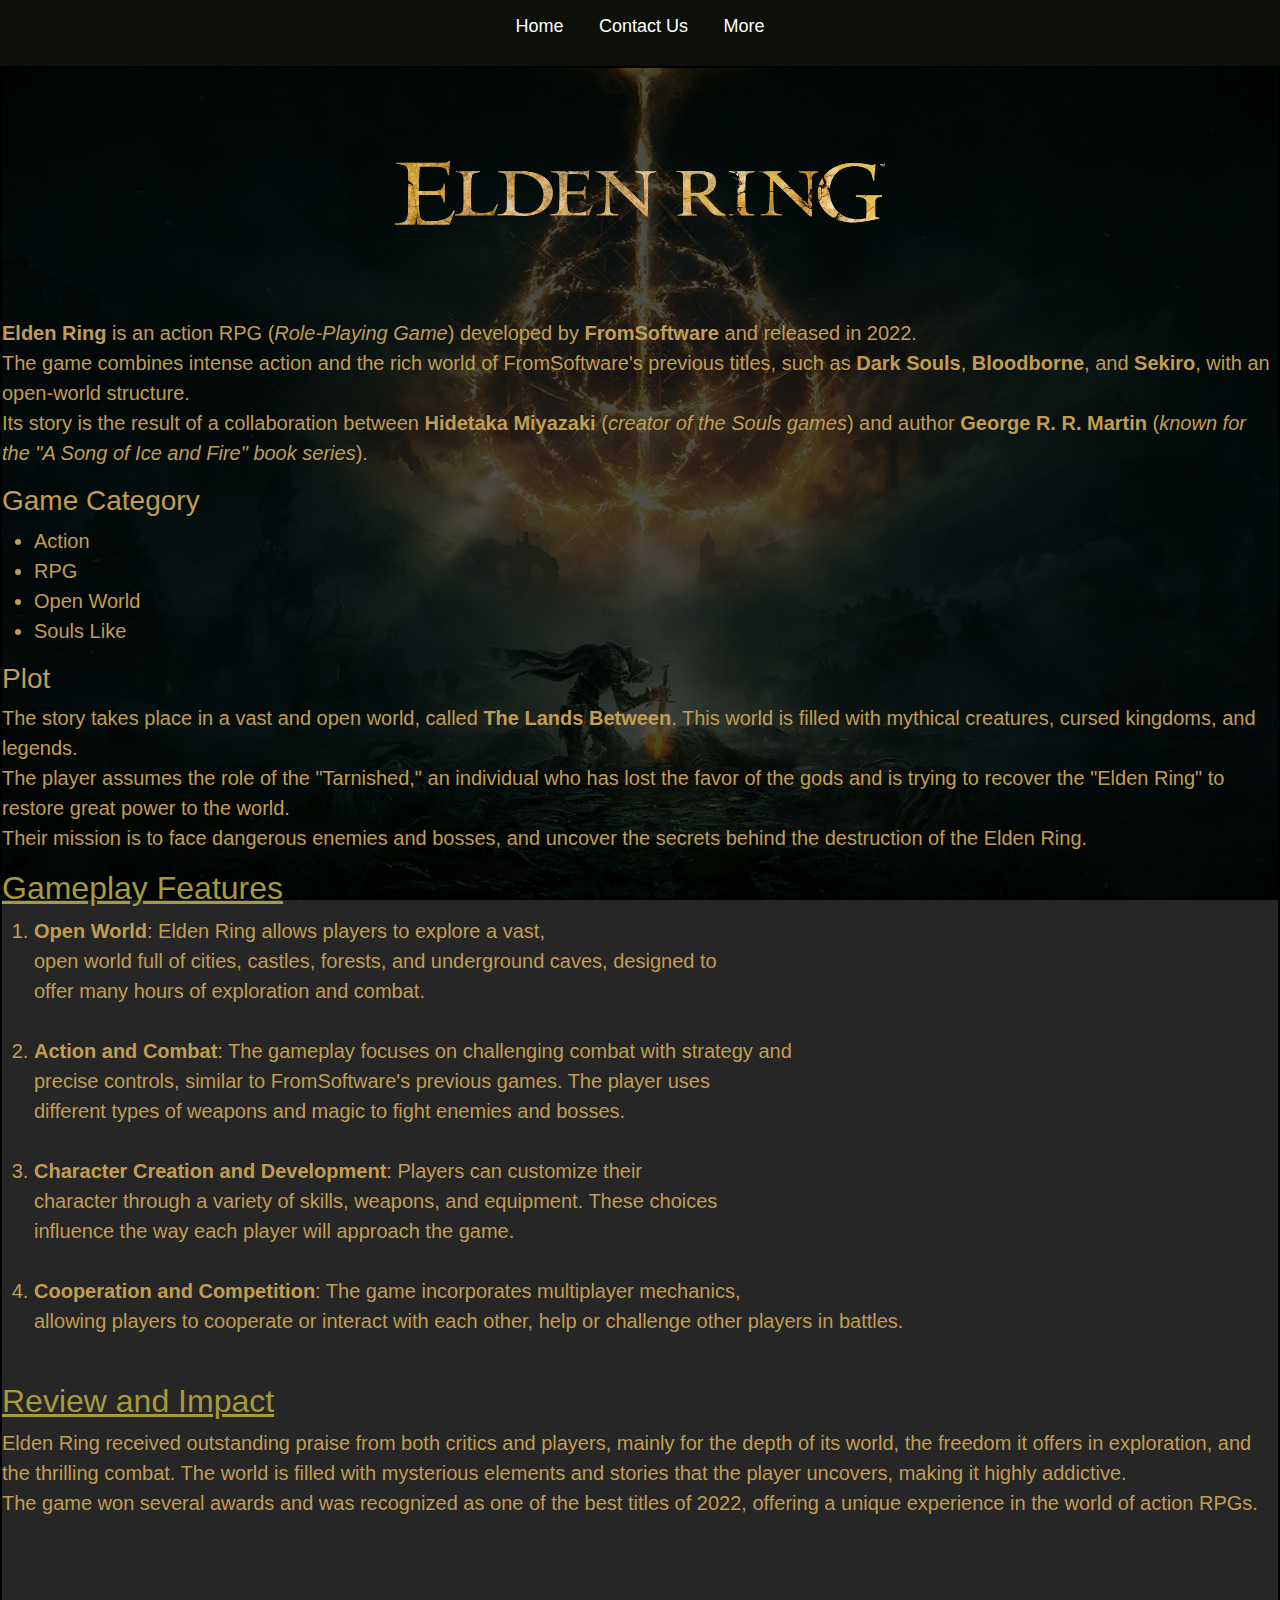
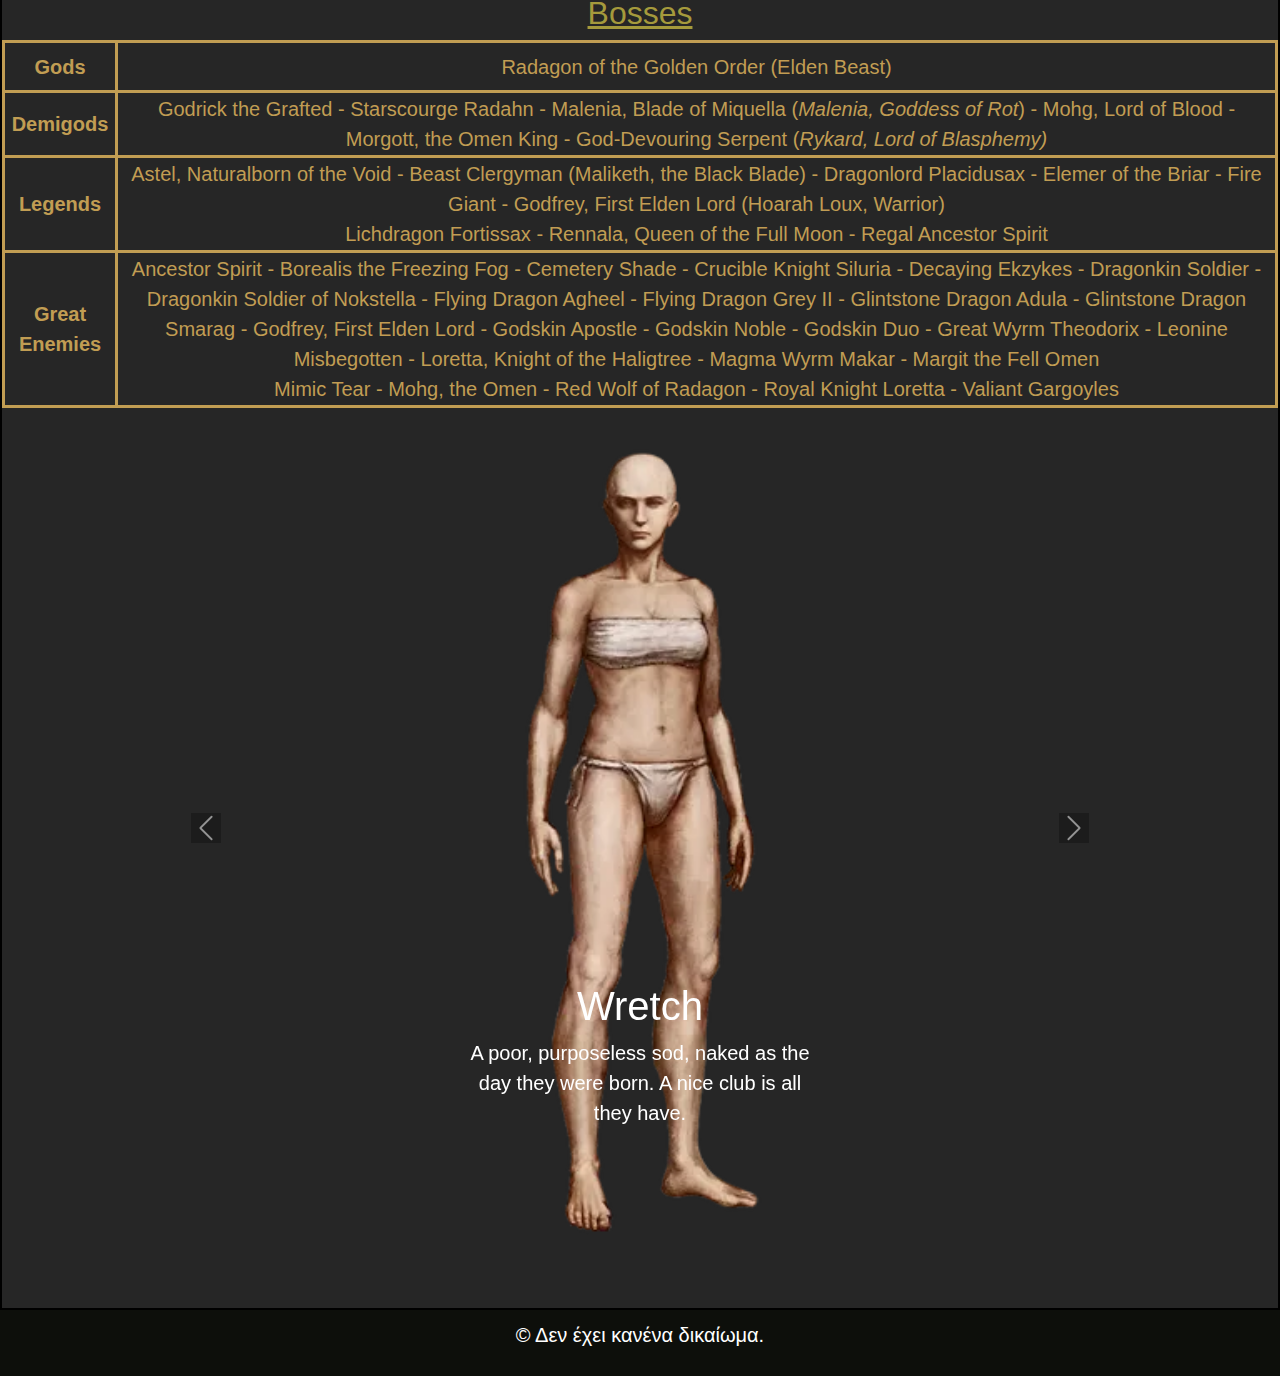
==== commit cca2f0f8: "Add files via upload" ====
--- a/askisi-html/index.html
+++ b/askisi-html/index.html
@@ -23,9 +23,11 @@
             </ul>
         </nav>
     </header>
-    <div class="perigrama">
-        <main>
-            <section>
+
+    <main>
+        <section>
+            <div class="perigrama">
+
                 <center><img src="./foto/logo.png" width="500" height="250" alt="Logo"></center>
 
                 <p><strong>Elden Ring</strong> is an action RPG (<em>Role-Playing Game</em>) developed by
@@ -117,119 +119,125 @@
                             Gargoyles</td>
                     </tr>
                 </table>
-            </section>
-        </main>
-
-        <div id="carouselExampleCaptions" class="carousel slide">
-            <div class="carousel-indicators">
-                <button type="button" data-bs-target="#carouselExampleCaptions" data-bs-slide-to="0" class="active"
-                    aria-current="true" aria-label="Slide 1"></button>
-                <button type="button" data-bs-target="#carouselExampleCaptions" data-bs-slide-to="1"
-                    aria-label="Slide 2"></button>
-                <button type="button" data-bs-target="#carouselExampleCaptions" data-bs-slide-to="2"
-                    aria-label="Slide 3"></button>
-                <button type="button" data-bs-target="#carouselExampleCaptions" data-bs-slide-to="3"
-                    aria-label="Slide 4"></button>
-                <button type="button" data-bs-target="#carouselExampleCaptions" data-bs-slide-to="4"
-                    aria-label="Slide 5"></button>
-                <button type="button" data-bs-target="#carouselExampleCaptions" data-bs-slide-to="5"
-                    aria-label="Slide 6"></button>
-                <button type="button" data-bs-target="#carouselExampleCaptions" data-bs-slide-to="6"
-                    aria-label="Slide 7"></button>
-                <button type="button" data-bs-target="#carouselExampleCaptions" data-bs-slide-to="7"
-                    aria-label="Slide 8"></button>
-                <button type="button" data-bs-target="#carouselExampleCaptions" data-bs-slide-to="8"
-                    aria-label="Slide 9"></button>
-                <button type="button" data-bs-target="#carouselExampleCaptions" data-bs-slide-to="9"
-                    aria-label="Slide 10"></button>
-            </div>
-            <div class="carousel-inner">
-                <div class="carousel-item active">
-                    <img src="./foto/wretch.png" class="d-block w-100" alt="Wretch">
-                    <div class="carousel-caption d-none d-md-block">
-                        <h1>Wretch</h1>
-                        <p>A poor, purposeless sod, naked as the day they were born. A nice club is all they have.</p>
+
+
+                <div id="carouselExampleCaptions" class="carousel slide">
+                    <div class="carousel-indicators">
+                        <button type="button" data-bs-target="#carouselExampleCaptions" data-bs-slide-to="0"
+                            class="active" aria-current="true" aria-label="Slide 1"></button>
+                        <button type="button" data-bs-target="#carouselExampleCaptions" data-bs-slide-to="1"
+                            aria-label="Slide 2"></button>
+                        <button type="button" data-bs-target="#carouselExampleCaptions" data-bs-slide-to="2"
+                            aria-label="Slide 3"></button>
+                        <button type="button" data-bs-target="#carouselExampleCaptions" data-bs-slide-to="3"
+                            aria-label="Slide 4"></button>
+                        <button type="button" data-bs-target="#carouselExampleCaptions" data-bs-slide-to="4"
+                            aria-label="Slide 5"></button>
+                        <button type="button" data-bs-target="#carouselExampleCaptions" data-bs-slide-to="5"
+                            aria-label="Slide 6"></button>
+                        <button type="button" data-bs-target="#carouselExampleCaptions" data-bs-slide-to="6"
+                            aria-label="Slide 7"></button>
+                        <button type="button" data-bs-target="#carouselExampleCaptions" data-bs-slide-to="7"
+                            aria-label="Slide 8"></button>
+                        <button type="button" data-bs-target="#carouselExampleCaptions" data-bs-slide-to="8"
+                            aria-label="Slide 9"></button>
+                        <button type="button" data-bs-target="#carouselExampleCaptions" data-bs-slide-to="9"
+                            aria-label="Slide 10"></button>
                     </div>
+                    <div class="carousel-inner">
+                        <div class="carousel-item active">
+                            <img src="./foto/wretch.png" class="d-block w-100" alt="Wretch">
+                            <div class="carousel-caption d-none d-md-block">
+                                <h1>Wretch</h1>
+                                <p>A poor, purposeless sod, naked as the day they were born. A nice club is all they
+                                    have.</p>
+                            </div>
+                        </div>
+                        <div class="carousel-item">
+                            <img src="./foto/prophet.png" class="d-block w-100" alt="Prophet">
+                            <div class="carousel-caption d-none d-md-block">
+                                <h1>Prophet</h1>
+                                <p>A seer ostracized for inauspicious prophecies. Well-versed in healing incantations.
+                                </p>
+                            </div>
+                        </div>
+                        <div class="carousel-item">
+                            <img src="./foto/confessor.png" class="d-block w-100" alt="Confessor">
+                            <div class="carousel-caption d-none d-md-block">
+                                <h1>Confessor</h1>
+                                <p>A church spy adept at covert operations. Equally adept with a sword as they are with
+                                    their
+                                    incantations.</p>
+                            </div>
+                        </div>
+                        <div class="carousel-item">
+                            <img src="./foto/astrologer.png" class="d-block w-100" alt="Astrologer">
+                            <div class="carousel-caption d-none d-md-block">
+                                <h1>Astrologer</h1>
+                                <p>A scholar who reads fate in the stars. Heir to the school of glintstone sorcery.</p>
+                            </div>
+                        </div>
+                        <div class="carousel-item">
+                            <img src="./foto/bandit.png" class="d-block w-100" alt="Bandit">
+                            <div class="carousel-caption d-none d-md-block">
+                                <h1>Bandit</h1>
+                                <p>A dangerous bandit who strikes for weak points. Excels at ranged combat with bows.
+                                </p>
+                            </div>
+                        </div>
+                        <div class="carousel-item">
+                            <img src="./foto/prisoner.png" class="d-block w-100" alt="Prisoner">
+                            <div class="carousel-caption d-none d-md-block">
+                                <h1>Prisoner</h1>
+                                <p>A prisoner bound in an iron mask. Studied in glinstone sorcery, having lived among
+                                    the elite
+                                    prior to sentencing.</p>
+                            </div>
+                        </div>
+                        <div class="carousel-item">
+                            <img src="./foto/vagabond.png" class="d-block w-100" alt="Vagabond">
+                            <div class="carousel-caption d-none d-md-block">
+                                <h1>Vagabond</h1>
+                                <p>A knight exiled from their homeland to wander. A solid, armor-clad origin.</p>
+                            </div>
+                        </div>
+                        <div class="carousel-item">
+                            <img src="./foto/warrior.png" class="d-block w-100" alt="Warrior">
+                            <div class="carousel-caption d-none d-md-block">
+                                <h1>Warrior</h1>
+                                <p>A nomad warrior who fights wielding two blades at once. An origin of exceptional
+                                    technique.
+                                </p>
+                            </div>
+                        </div>
+                        <div class="carousel-item">
+                            <img src="./foto/hero.png" class="d-block w-100" alt="Hero">
+                            <div class="carousel-caption d-none d-md-block">
+                                <h1>Hero</h1>
+                                <p>A stalwart hero, at home with a battleaxe, descended from a badlands chieftain.</p>
+                            </div>
+                        </div>
+                        <div class="carousel-item">
+                            <img src="./foto/samourai.png" class="d-block w-100" alt="Samurai">
+                            <div class="carousel-caption d-none d-md-block">
+                                <h1>Samurai</h1>
+                                <p>A capable fighter from the distant Land of Reeds. Handy with katana and longbows.</p>
+                            </div>
+                        </div>
+                    </div>
+                    <button class="carousel-control-prev" type="button" data-bs-target="#carouselExampleCaptions"
+                        data-bs-slide="prev">
+                        <span class="carousel-control-prev-icon" aria-hidden="true"></span>
+                        <span class="visually-hidden">Previous</span>
+                    </button>
+                    <button class="carousel-control-next" type="button" data-bs-target="#carouselExampleCaptions"
+                        data-bs-slide="next">
+                        <span class="carousel-control-next-icon" aria-hidden="true"></span>
+                        <span class="visually-hidden">Next</span>
+                    </button>
                 </div>
-                <div class="carousel-item">
-                    <img src="./foto/prophet.png" class="d-block w-100" alt="Prophet">
-                    <div class="carousel-caption d-none d-md-block">
-                        <h1>Prophet</h1>
-                        <p>A seer ostracized for inauspicious prophecies. Well-versed in healing incantations.</p>
-                    </div>
-                </div>
-                <div class="carousel-item">
-                    <img src="./foto/confessor.png" class="d-block w-100" alt="Confessor">
-                    <div class="carousel-caption d-none d-md-block">
-                        <h1>Confessor</h1>
-                        <p>A church spy adept at covert operations. Equally adept with a sword as they are with their
-                            incantations.</p>
-                    </div>
-                </div>
-                <div class="carousel-item">
-                    <img src="./foto/astrologer.png" class="d-block w-100" alt="Astrologer">
-                    <div class="carousel-caption d-none d-md-block">
-                        <h1>Astrologer</h1>
-                        <p>A scholar who reads fate in the stars. Heir to the school of glintstone sorcery.</p>
-                    </div>
-                </div>
-                <div class="carousel-item">
-                    <img src="./foto/bandit.png" class="d-block w-100" alt="Bandit">
-                    <div class="carousel-caption d-none d-md-block">
-                        <h1>Bandit</h1>
-                        <p>A dangerous bandit who strikes for weak points. Excels at ranged combat with bows.</p>
-                    </div>
-                </div>
-                <div class="carousel-item">
-                    <img src="./foto/prisoner.png" class="d-block w-100" alt="Prisoner">
-                    <div class="carousel-caption d-none d-md-block">
-                        <h1>Prisoner</h1>
-                        <p>A prisoner bound in an iron mask. Studied in glinstone sorcery, having lived among the elite
-                            prior to sentencing.</p>
-                    </div>
-                </div>
-                <div class="carousel-item">
-                    <img src="./foto/vagabond.png" class="d-block w-100" alt="Vagabond">
-                    <div class="carousel-caption d-none d-md-block">
-                        <h1>Vagabond</h1>
-                        <p>A knight exiled from their homeland to wander. A solid, armor-clad origin.</p>
-                    </div>
-                </div>
-                <div class="carousel-item">
-                    <img src="./foto/warrior.png" class="d-block w-100" alt="Warrior">
-                    <div class="carousel-caption d-none d-md-block">
-                        <h1>Warrior</h1>
-                        <p>A nomad warrior who fights wielding two blades at once. An origin of exceptional technique.
-                        </p>
-                    </div>
-                </div>
-                <div class="carousel-item">
-                    <img src="./foto/hero.png" class="d-block w-100" alt="Hero">
-                    <div class="carousel-caption d-none d-md-block">
-                        <h1>Hero</h1>
-                        <p>A stalwart hero, at home with a battleaxe, descended from a badlands chieftain.</p>
-                    </div>
-                </div>
-                <div class="carousel-item">
-                    <img src="./foto/samourai.png" class="d-block w-100" alt="Samurai">
-                    <div class="carousel-caption d-none d-md-block">
-                        <h1>Samurai</h1>
-                        <p>A capable fighter from the distant Land of Reeds. Handy with katana and longbows.</p>
-                    </div>
-                </div>
-            </div>
-            <button class="carousel-control-prev" type="button" data-bs-target="#carouselExampleCaptions"
-                data-bs-slide="prev">
-                <span class="carousel-control-prev-icon" aria-hidden="true"></span>
-                <span class="visually-hidden">Previous</span>
-            </button>
-            <button class="carousel-control-next" type="button" data-bs-target="#carouselExampleCaptions"
-                data-bs-slide="next">
-                <span class="carousel-control-next-icon" aria-hidden="true"></span>
-                <span class="visually-hidden">Next</span>
-            </button>
-        </div>
-
+        </section>
+    </main>
 
 
 
--- a/askisi-html/style.css
+++ b/askisi-html/style.css
@@ -45,7 +45,7 @@
 }
 
 main {
-    padding: 20px;
+    padding: auto;
 }
 
 form {
@@ -89,8 +89,8 @@
 .perigrama {
     border-collapse: collapse;
     width: 100%;
-    padding: 10px;
-    margin: 10px;
+    padding: auto;
+    margin: auto;
     border: 2px solid rgba(0, 0, 0, 1);
     background-color: rgba(0, 0, 0, 0.7);
     padding-bottom: 60px;
@@ -185,6 +185,7 @@
 #carouselExampleCaptions .carousel-indicators button {
     width: 10px;
     height: 10px;
+    visibility: hidden;
 }
 
 #carouselExampleCaptions .carousel-control-prev-icon,
